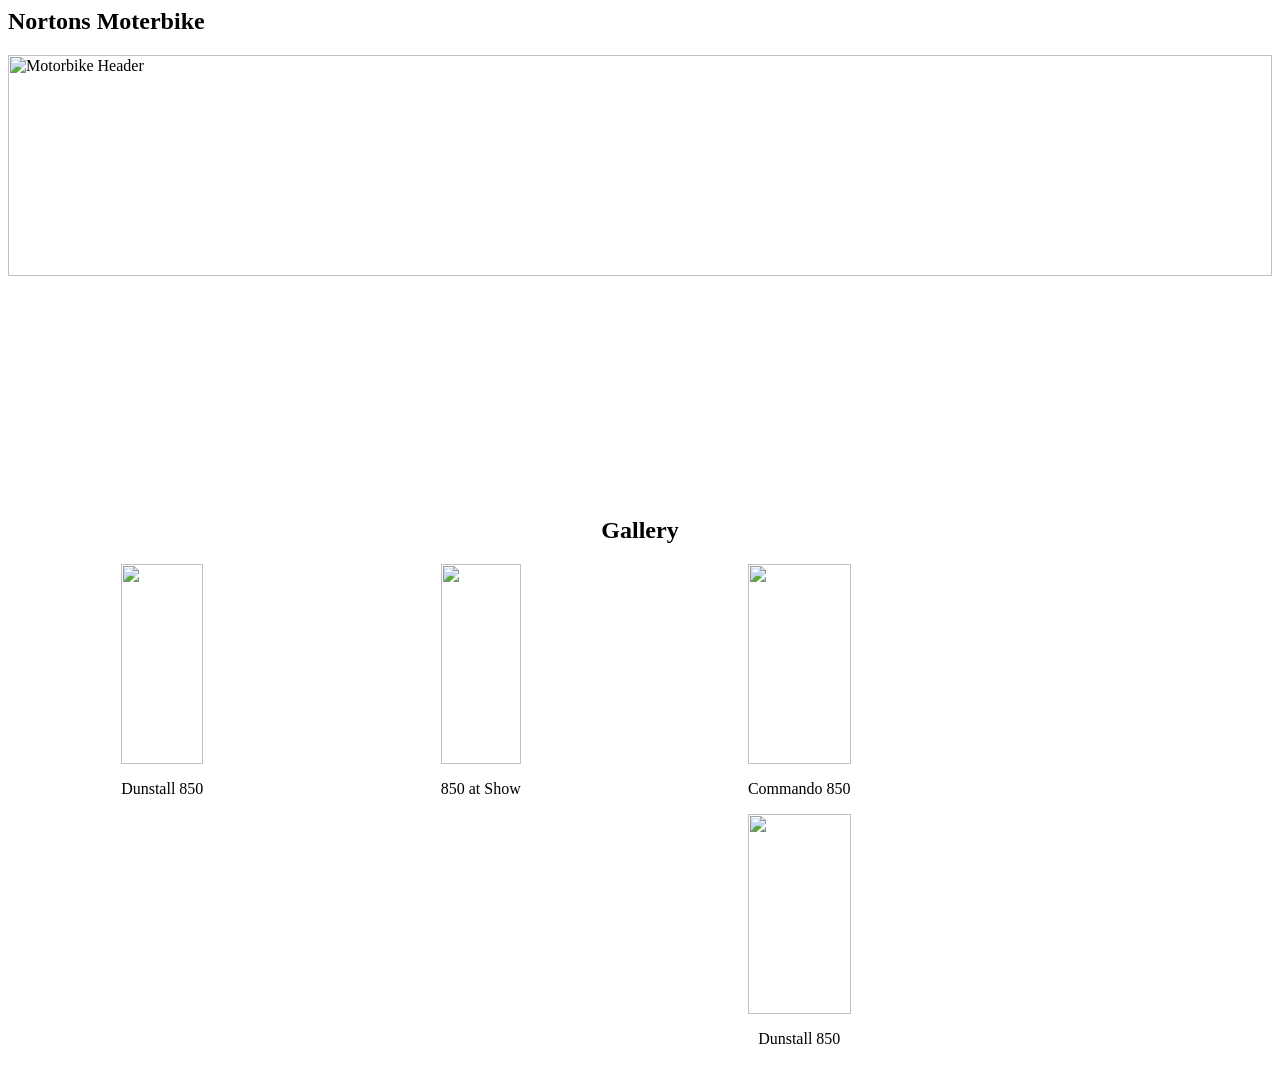
==== flex-chal-.html @ c6f0e658 "en masse" ====
<html lang="en">
<head>
    <style>
        .gallery {
            display: grid;
            grid-template-columns: repeat(4, 1fr); 
            gap: 10px;
            justify-items: center; 
        }

        .gallery img {
            width: 100%;
            height: 200px;
            object-fit: cover; 
        }

        .gallery-item {
            text-align: center; 
        }
    </style>
</head>
<body>
    <section>
        <h1>Nortons Moterbike</h1>
        <div>
           
            <img src="assets/img/Header-Engine-01.jpg" alt="Motorbike Header" style="width: 100%; height: 50%;"> <!-- Adjusted height to 50% -->
        </div>
        
        <h2 style="text-align: center;">Gallery</h2> 

        <div class="gallery">
            <div class="gallery-item">
                <img src="assets/img/Dunstall-850-01.jpg" alt="">
                <p>Dunstall 850</p> 
            </div>
            <div class="gallery-item">
                <img src="assets/img/850-at-show.jpg" alt="">
                <p>850 at Show</p> 
            </div>
            <div class="gallery-item">
                <img src="assets/img/Commando-850-Square.jpg" alt="">
                <p>Commando 850</p> 
            <div class="gallery-item">
                <img src="assets/img/Dunstall-850-04.jpg" alt="">
                <p>Dunstall 850</p> 
            </div>
        </div>
    </section>
</body>
</html>
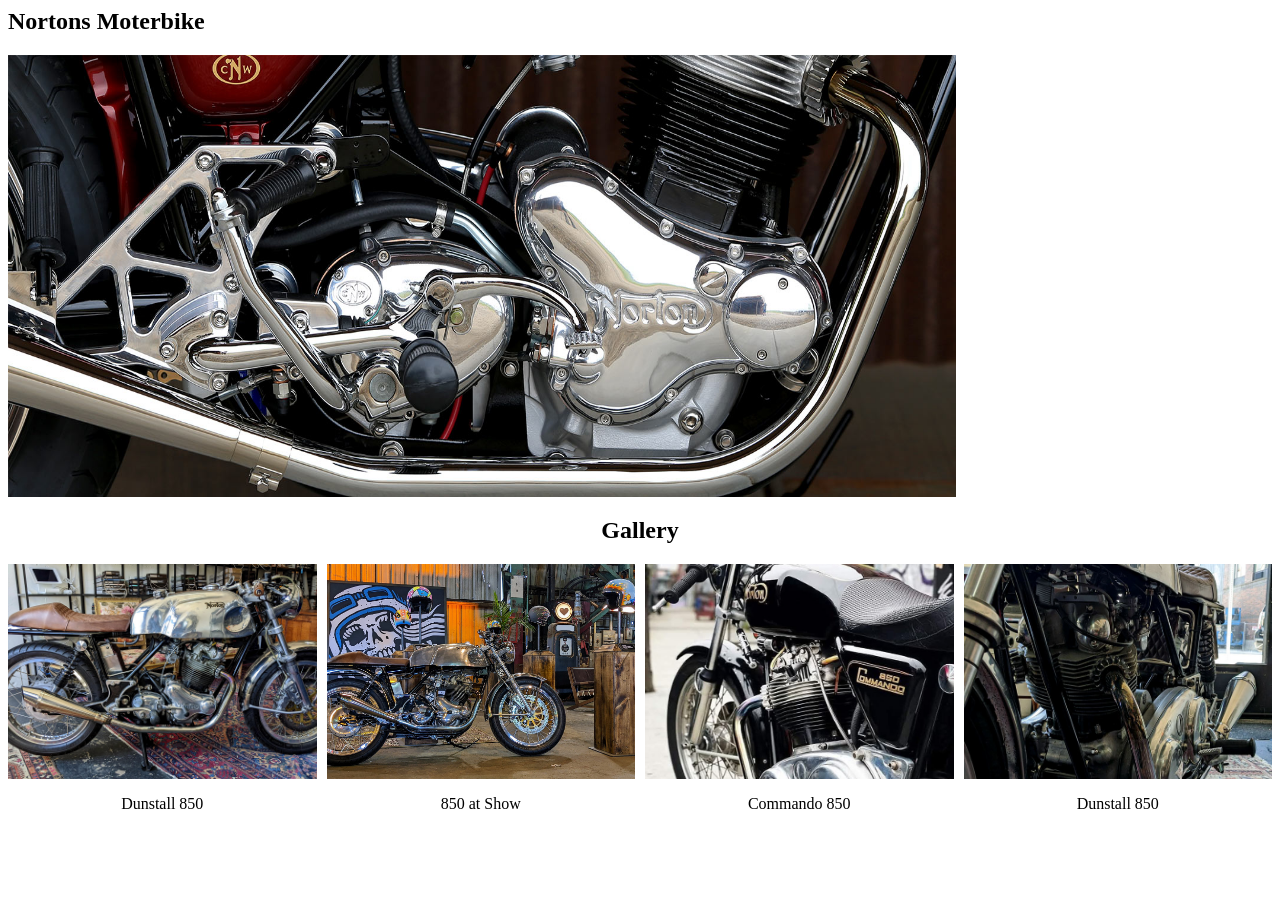
==== commit 7c5ad1c5: "new stufff" ====
--- a/flex-chal-.html
+++ b/flex-chal-.html
@@ -5,17 +5,17 @@
             display: grid;
             grid-template-columns: repeat(4, 1fr); 
             gap: 10px;
-            justify-items: center; 
+            justify-items: group-center;
         }
 
         .gallery img {
             width: 100%;
-            height: 200px;
+            height: 215px;
             object-fit: cover; 
         }
 
         .gallery-item {
-            text-align: center; 
+            text-align: center 
         }
     </style>
 </head>
@@ -24,7 +24,7 @@
         <h1>Nortons Moterbike</h1>
         <div>
            
-            <img src="assets/img/Header-Engine-01.jpg" alt="Motorbike Header" style="width: 100%; height: 50%;"> <!-- Adjusted height to 50% -->
+            <img src="assets/img/Header-Engine-01.jpg" alt="Motorbike Header" style="width: 75%; height: 50%;"> 
         </div>
         
         <h2 style="text-align: center;">Gallery</h2> 
@@ -36,14 +36,15 @@
             </div>
             <div class="gallery-item">
                 <img src="assets/img/850-at-show.jpg" alt="">
-                <p>850 at Show</p> 
+                <p>850 at Show</p>    
             </div>
             <div class="gallery-item">
                 <img src="assets/img/Commando-850-Square.jpg" alt="">
                 <p>Commando 850</p> 
+            </div>
             <div class="gallery-item">
                 <img src="assets/img/Dunstall-850-04.jpg" alt="">
-                <p>Dunstall 850</p> 
+                <p>Dunstall 850</p>     
             </div>
         </div>
     </section>
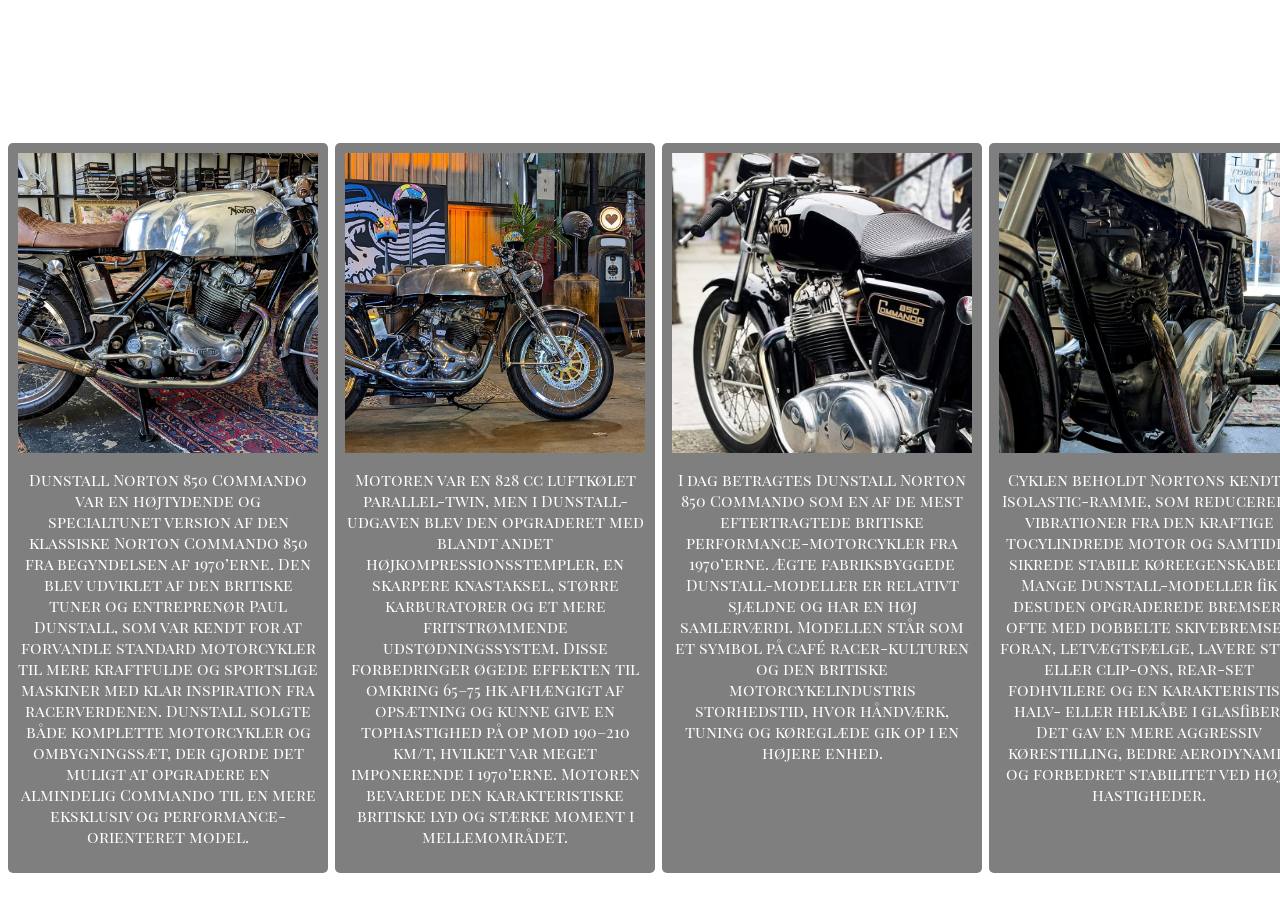
==== commit 01ff5b77: "form" ====
--- a/flex-chal-.html
+++ b/flex-chal-.html
@@ -1,52 +1,149 @@
 <html lang="en">
 <head>
+    <meta charset="UTF-8">
+    <meta name="viewport" content="width=device-width, initial-scale=1.0">
+    <title>Nortons Motorbike</title> 
+    <!-- Font Links -->
+    <link rel="preconnect" href="https://fonts.googleapis.com">
+    <link rel="preconnect" href="https://fonts.gstatic.com" crossorigin>
+    <link href="https://fonts.googleapis.com/css2?family=Archivo+Black&family=Playfair+Display+SC:ital,wght@0,400;0,700;0,900;1,400;1,700;1,900&display=swap" rel="stylesheet">
+
     <style>
-        .gallery {
+        body {
+            font-family: 'Playfair Display SC', serif; /* Set a default font */
+            text-align: center; /* Center text in the body */
+            background-image: url('assets/img/7680-4320-chrome-hearts-wallpaper-pack-desktop-phone-made-v0-m1xy61llw41f1.png'); /* Background image */
+            background-size: cover; /* Cover the entire viewport */
+            background-position: center; /* Center the background image */
+            background-repeat: no-repeat; /* Prevent repeating the background image */
+            color: #ffffff; /* Change text color to white */
+        }
+
+        .gallery {  
             display: grid;
             grid-template-columns: repeat(4, 1fr); 
-            gap: 10px;
-            justify-items: group-center;
+            gap: 7px;
+            justify-items: center; /* Center items in the gallery */
+            margin-top: 50px; /* Add margin to move the gallery lower */
         }
 
         .gallery img {
-            width: 100%;
-            height: 215px;
-            object-fit: cover; 
+            width: 300px; /* Set a fixed width */
+            height: 300px; /* Set a fixed height */
+            object-fit: cover; /* Maintain aspect ratio */
+            cursor: pointer; /* Change cursor to pointer for clickable images */
         }
 
         .gallery-item {
-            text-align: center 
+            text-align: center; 
+            background-color: rgba(0, 0, 0, 0.5); /* Semi-transparent background for readability */
+            padding: 10px; /* Add padding around text */
+            border-radius: 5px; /* Optional: rounded corners */
+        }
+
+        nav {
+            text-align: center; /* Center the navigation */
+            margin: 20px 0; /* Add some margin */
+        }
+
+        nav a {
+            text-decoration: none; /* Remove underline */
+            color: #ffffff; /* Change link color to white */
+            font-weight: bold; /* Make link bold */
+        }
+
+        /* Lightbox styles */
+        .lightbox {
+            display: none; /* Hidden by default */
+            position: fixed; /* Stay in place */
+            z-index: 1000; /* Sit on top */
+            left: 0;
+            top: 0;
+            width: 100%; /* Full width */
+            height: 100%; /* Full height */
+            background-color: rgba(0, 0, 0, 0.8); /* Black background with opacity */
+        }
+
+        .lightbox-indhold {
+            margin: auto;
+            display: block;
+            width: 80%; /* Adjust width as needed */
+            height: auto; /* Maintain aspect ratio */
+        }
+
+        .luk {
+            position: absolute; /* Position the close button */
+            top: 20px;
+            right: 35px;
+            color: white;
+            font-size: 40px;
+            font-weight: bold;
+            cursor: pointer; /* Change cursor to pointer */
         }
     </style>
 </head>
 <body>
     <section>
-        <h1>Nortons Moterbike</h1>
-        <div>
-           
-            <img src="assets/img/Header-Engine-01.jpg" alt="Motorbike Header" style="width: 75%; height: 50%;"> 
-        </div>
+        <nav>
+            <a href="#gallery">Go to Gallery</a> <!-- Navigation link to the gallery -->
+        </nav>
+
+        <h2 id="gallery" style="text-align: center;">Gallery</h2> <!-- Added id for navigation -->
         
-        <h2 style="text-align: center;">Gallery</h2> 
-
         <div class="gallery">
             <div class="gallery-item">
-                <img src="assets/img/Dunstall-850-01.jpg" alt="">
-                <p>Dunstall 850</p> 
+                <img src="assets/img/Dunstall-850-01.jpg" alt="" class="klik-billede"> 
+                <p>Dunstall Norton 850 Commando var en højtydende og specialtunet version af den klassiske Norton Commando 850 fra begyndelsen af 1970’erne. Den blev udviklet af den britiske tuner og entreprenør Paul Dunstall, som var kendt for at forvandle standard motorcykler til mere kraftfulde og sportslige maskiner med klar inspiration fra racerverdenen. Dunstall solgte både komplette motorcykler og ombygningssæt, der gjorde det muligt at opgradere en almindelig Commando til en mere eksklusiv og performance-orienteret model.</p> 
             </div>
             <div class="gallery-item">
-                <img src="assets/img/850-at-show.jpg" alt="">
-                <p>850 at Show</p>    
+                <img src="assets/img/850-at-show.jpg" alt="" class="klik-billede">
+                <p>Motoren var en 828 cc luftkølet parallel-twin, men i Dunstall-udgaven blev den opgraderet med blandt andet højkompressionsstempler, en skarpere knastaksel, større karburatorer og et mere fritstrømmende udstødningssystem. Disse forbedringer øgede effekten til omkring 65–75 hk afhængigt af opsætning og kunne give en tophastighed på op mod 190–210 km/t, hvilket var meget imponerende i 1970’erne. Motoren bevarede den karakteristiske britiske lyd og stærke moment i mellemområdet.</p>    
             </div>
             <div class="gallery-item">
-                <img src="assets/img/Commando-850-Square.jpg" alt="">
-                <p>Commando 850</p> 
+                <img src="assets/img/Commando-850-Square.jpg" alt="" class="klik-billede">
+                <p>I dag betragtes Dunstall Norton 850 Commando som en af de mest eftertragtede britiske performance-motorcykler fra 1970’erne. Ægte fabriksbyggede Dunstall-modeller er relativt sjældne og har en høj samlerværdi. Modellen står som et symbol på café racer-kulturen og den britiske motorcykelindustris storhedstid, hvor håndværk, tuning og køreglæde gik op i en højere enhed.</p> 
             </div>
             <div class="gallery-item">
-                <img src="assets/img/Dunstall-850-04.jpg" alt="">
-                <p>Dunstall 850</p>     
+                <img src="assets/img/Dunstall-850-04.jpg" alt="" class="klik-billede">
+                <p>Cyklen beholdt Nortons kendte Isolastic-ramme, som reducerede vibrationer fra den kraftige tocylindrede motor og samtidig sikrede stabile køreegenskaber. Mange Dunstall-modeller fik desuden opgraderede bremser, ofte med dobbelte skivebremser foran, letvægtsfælge, lavere styr eller clip-ons, rear-set fodhvilere og en karakteristisk halv- eller helkåbe i glasfiber. Det gav en mere aggressiv kørestilling, bedre aerodynamik og forbedret stabilitet ved høje hastigheder.</p>     
             </div>
         </div>
     </section>
+
+    <!-- Lightbox Structure -->
+    <div id="lightbox" class="lightbox">
+        <span class="luk">&times;</span>
+        <img class="lightbox-indhold" id="lightbox-img">
+    </div>
+
+    <script>
+        // Get the lightbox elements
+        const lightbox = document.getElementById('lightbox');
+        const lightboxImg = document.getElementById('lightbox-img');
+        const closeBtn = document.querySelector('.luk');
+
+        // Get all images in the gallery
+        const images = document.querySelectorAll('.klik-billede');
+
+        // Add click event to each image
+        images.forEach(image => {
+            image.addEventListener('click', () => {
+                lightbox.style.display = 'block'; // Show the lightbox
+                lightboxImg.src = image.src; // Set the lightbox image source
+            });
+        });
+
+        // Close the lightbox when the close button is clicked
+        closeBtn.addEventListener('click', () => {
+            lightbox.style.display = 'none'; // Hide the lightbox
+        });
+
+        // Close the lightbox when clicking outside the image
+        lightbox.addEventListener('click', (event) => {
+            if (event.target === lightbox) {
+                lightbox.style.display = 'none'; // Hide the lightbox
+            }
+        });
+    </script>
 </body>
 </html>
